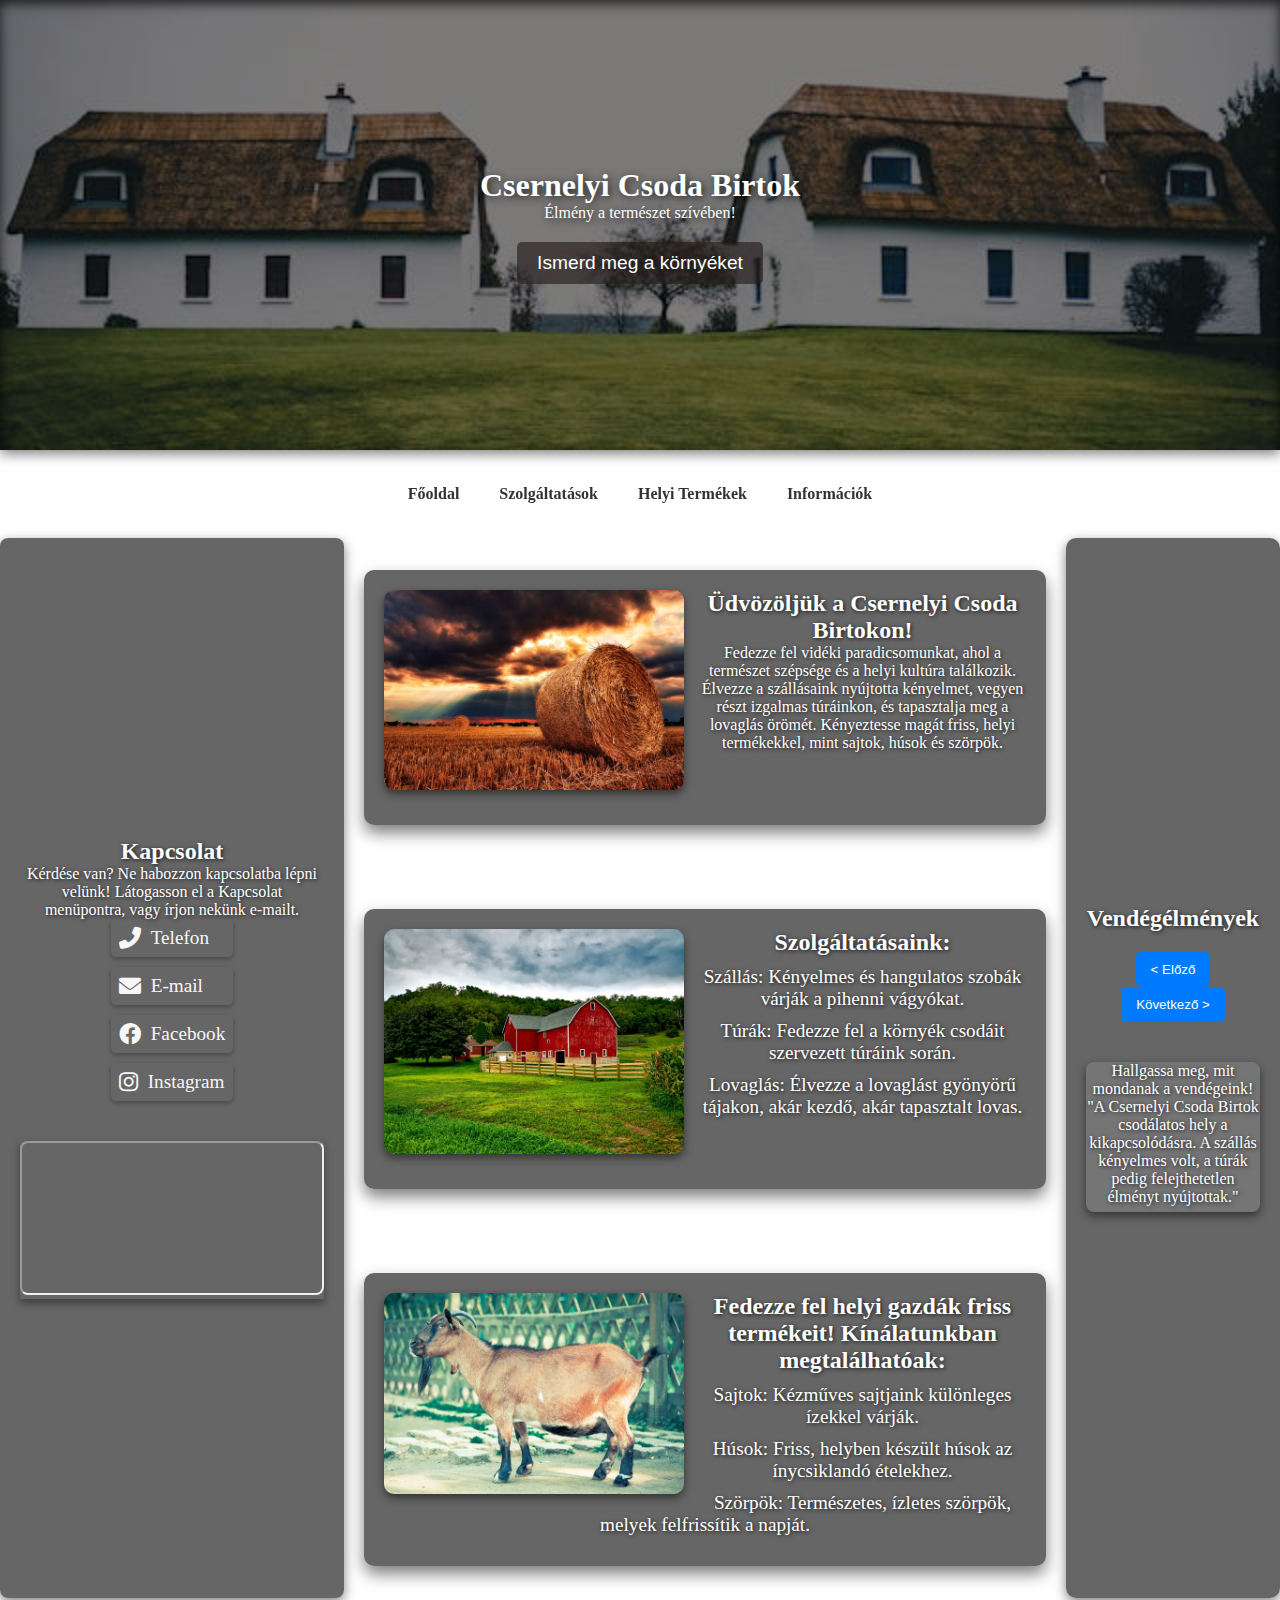
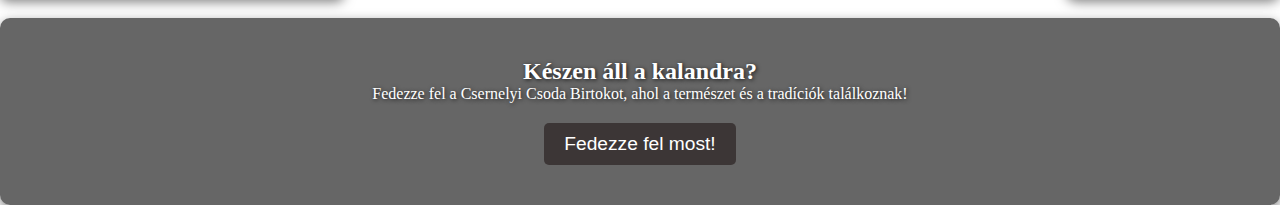
==== index.html @ d5cd048e "Első feltöltés" ====
<!DOCTYPE html>
<html lang="hu">

<head>
    <meta charset="UTF-8">
    <meta name="viewport" content="width=device-width, initial-scale=1.0">
    <title>Csernelyi Csoda Birtok</title>
    <meta name="description"
        content="Fedezze fel birtokunkat, ahol szállás, lovaskocsi, túrák és lovaglási lehetőségek várják. Vásároljon friss, helyi termékeket, mint sajtok, húsok, szörpök. Kényeztesse magát igazi vidéki élményekkel és kapcsolódjon ki nálunk!">
    <link rel="stylesheet" href="css/style.css">
    <link rel="stylesheet" href="https://cdnjs.cloudflare.com/ajax/libs/font-awesome/6.0.0-beta3/css/all.min.css">
</head>

<body>

    <div class="container">

        <header>
            <h1>Csernelyi Csoda Birtok</h1>
            <p>Élmény a természet szívében!</p>
            <button class="button" onclick="openModal()">Ismerd meg a környéket</button>
        </header>

        <div id="videoModal" class="modal" onclick="closeModal(event)">
            <div class="modal-content">
                <video id="myVideo" width="100%" controls>
                    <source src="video/videkitaj.mp4" type="video/mp4">
                    A böngésződ nem támogatja a videók lejátszását.
                </video>
            </div>
        </div>        


        <nav class="navbar">
            <ul class="menu">
                <li class="menu-item"><a href="index.html">Főoldal</a></li>
                <li class="menu-item">
                    <a href="szolgaltatasok.html">Szolgáltatások</a>
                    <ul class="submenu">
                        <li><a href="szolgaltatasok.html#szallas">Szállás</a></li>
                        <li><a href="szolgaltatasok.html#tura">Túra</a></li>
                        <li><a href="szolgaltatasok.html#lovaglas">Lovaglás</a></li>
                    </ul>
                </li>
                <li class="menu-item">
                    <a href="helyi-termekek.html">Helyi Termékek</a>
                    <ul class="submenu">
                        <li><a href="helyi-termekek.html#sajtok">Sajtok</a></li>
                        <li><a href="helyi-termekek.html#husok">Húsok</a></li>
                        <li><a href="helyi-termekek.html#szorpok">Szörpök</a></li>
                    </ul>
                </li>
                <li class="menu-item">
                    <a href="infok.html">Információk</a>
                    <ul class="submenu">
                        <li><a href="infok.html#rolunk">Rólunk</a></li>
                        <li><a href="infok.html#kapcsolat">Kapcsolat</a></li>
                        <li><a href="infok.html#galeria">Galéria</a></li>
                    </ul>
                </li>
            </ul>
        </nav>

        <section class="bevezetes">
                <img src="img/ret.jpg" alt="ret">
            <h2>Üdvözöljük a Csernelyi Csoda Birtokon!</h2>
            <p>Fedezze fel vidéki paradicsomunkat, ahol a természet szépsége és a helyi kultúra találkozik. Élvezze a
                szállásaink
                nyújtotta kényelmet, vegyen részt izgalmas túráinkon, és tapasztalja meg a lovaglás örömét. Kényeztesse
                magát friss,
                helyi termékekkel, mint sajtok, húsok és szörpök.</p>
        </section>

        <section class="szolgaltatasok">
                <img src="img/haz.jpg" alt="Ház">
                <h2>Szolgáltatásaink:</h2>
            <ul>
                <li>Szállás: Kényelmes és hangulatos szobák várják a pihenni vágyókat.</li>
                <li>Túrák: Fedezze fel a környék csodáit szervezett túráink során.</li>
                <li>Lovaglás: Élvezze a lovaglást gyönyörű tájakon, akár kezdő, akár tapasztalt lovas.</li>
            </ul>
        </section>

        <section class="helyi-termekek">
                <img src="img/kecske.jpg" alt="Kecske">
            <h2>Fedezze fel helyi gazdák friss termékeit! Kínálatunkban megtalálhatóak:</h2>
            <ul>
                <li>Sajtok: Kézműves sajtjaink különleges ízekkel várják.</li>
                <li>Húsok: Friss, helyben készült húsok az ínycsiklandó ételekhez.</li>
                <li>Szörpök: Természetes, ízletes szörpök, melyek felfrissítik a napját.</li>
            </ul>
        </section>


        <aside class="right-vendegelmenyek">
            <h2>Vendégélmények</h2>
            <div class="testimonial-buttons">
                <button class="prev-button">&lt; Előző</button>
                <button class="next-button">Következő &gt;</button>
            </div>
            <div class="testimonial-container">
                <div class="testimonial active">
                    <p>Hallgassa meg, mit mondanak a vendégeink! "A Csernelyi Csoda Birtok csodálatos hely a
                        kikapcsolódásra. A szállás kényelmes volt, a túrák pedig felejthetetlen élményt nyújtottak."</p>
                </div>
                <div class="testimonial">
                    <p>"Csodás élmény volt! A környezet lenyűgöző, és a szolgáltatás páratlan!"</p>
                </div>
                <div class="testimonial">
                    <p>"Mindenkinek ajánlom! A természet közelsége és a kényelem tökéletes kombinációja."</p>
                </div>
                <div class="testimonial">
                    <p>"A szállás nagyon szép és tiszta volt, a személyzet pedig nagyon segítőkész!"</p>
                </div>
                <div class="testimonial">
                    <p>"Csodálatos hely, ahol feltöltődhetsz! A túrák fantasztikusak voltak."</p>
                </div>
            </div>
        </aside>


        <aside class="left-kapcsolat">
            <h2>Kapcsolat</h2>
            <p>Kérdése van? Ne habozzon kapcsolatba lépni velünk! Látogasson el a Kapcsolat menüpontra, vagy írjon
                nekünk e-mailt.</p>

            <div class="contact-links">
                <a href="tel:+123456789" class="contact-item">
                    <i class="fas fa-phone-alt"></i> Telefon
                </a>
                <a href="mailto:info@example.com" class="contact-item">
                    <i class="fas fa-envelope"></i> E-mail
                </a>
                <a href="https://facebook.com" target="_blank" class="contact-item">
                    <i class="fab fa-facebook"></i> Facebook
                </a>
                <a href="https://instagram.com" target="_blank" class="contact-item">
                    <i class="fab fa-instagram"></i> Instagram
                </a>
            </div>

            <div class="map">
                <iframe
                    src="https://www.google.com/maps/embed?pb=!1m18!1m12!1m3!1d42591.493403477194!2d20.288538799757056!3d48.149415638481806!2m3!1f0!2f0!3f0!3m2!1i1024!2i768!4f13.1!3m3!1m2!1s0x47407e2be5749169%3A0x400c4290c1e6cf0!2sCsernely%2C%203648!5e0!3m2!1shu!2shu!4v1730533956276!5m2!1shu!2shu"></iframe>
            </div>
        </aside>


        <footer class="zaro">
            <div class="footer-content">
                <h2>Készen áll a kalandra?</h2>
                <p>Fedezze fel a Csernelyi Csoda Birtokot, ahol a természet és a tradíciók találkoznak!</p>
                <button id="scrollToTop" class="button">Fedezze fel most!</button>
            </div>
        </footer>

    </div>

    <script src="script/scroll.js"></script>
    <script src="script/asidebutton.js"></script>
    <script src="script/video.js"></script>
    <script src="script/footerbutton.js"></script>

</body>

</html>
---- css/style.css ----
* {
    box-sizing: border-box;
    margin: 0;
    padding: 0;
}

body {
    text-align: center;
    min-height: 100vh;
}

/* Container */
.container {
    width: 100%;
    display: grid;
    grid-template-areas:
        "header header header header header"
        "nav nav nav nav nav"
        "left-kapcsolat bevezetes bevezetes bevezetes right-vendegelmenyek"
        "left-kapcsolat szolgaltatasok szolgaltatasok szolgaltatasok right-vendegelmenyek"
        "left-kapcsolat helyi-termekek helyi-termekek helyi-termekek right-vendegelmenyek"
        "footer footer footer footer footer";
    grid-template-columns: repeat(5, 1fr);
    gap: 20px;
}

/* Header */

header {
    grid-area: header;
    background-image: url(../img/tanyahaz.jpg);
    background-size: cover;
    background-position: center;
    height: 50vh;
    display: flex;
    flex-direction: column;
    align-items: center;
    justify-content: center;
    color: #ffffff;
    position: relative;
    padding: 20px;
    box-shadow: 0px 4px 12px rgba(0, 0, 0, 0.5);
    text-shadow: 2px 2px 8px rgba(0, 0, 0, 0.8);
}

header::after {
    content: '';
    position: absolute;
    top: 0;
    left: 0;
    right: 0;
    bottom: 0;
    background-color: rgba(0, 0, 0, 0.5);
    z-index: 1;
    box-shadow: inset 0px 4px 12px rgba(0, 0, 0, 0.7);
}

header h1,
header p {
    position: relative;
    z-index: 2;
}

/* Header video */

.modal {
    display: none;
    position: fixed;
    z-index: 1000;
    left: 0;
    top: 0;
    width: 100%;
    height: 100%;
    background-color: rgba(0, 0, 0, 0.8);
}

.modal-content {
    position: relative;
    margin: auto;
    padding: 0;
    width: 80%;
    max-width: 800px;
    top: 50%;
    transform: translateY(-50%);
    z-index: 1001;
}

/* Header gomb */

.button {
    margin-top: 20px;
    padding: 10px 20px;
    background-color: rgba(40, 31, 31, 0.672);
    color: #ffffff;
    border: none;
    border-radius: 5px;
    cursor: pointer;
    transition: background-color 0.3s, transform 0.2s;
    font-size: 1.2em;
    position: relative;
    z-index: 2;
}

.button:hover {
    background-color: rgba(255, 0, 0, 1);
    transform: scale(1.05);
}

/* grid-area */

.bevezetes {
    grid-area: bevezetes;
}

.szolgaltatasok {
    grid-area: szolgaltatasok;
}

.helyi-termekek {
    grid-area: helyi-termekek;
}

/* Left-Kapcsolat */

.left-kapcsolat {
    background-color: rgba(0, 0, 0, 0.6);
    grid-area: left-kapcsolat;
    padding: 20px;
    border-radius: 8px;
    display: flex;
    flex-direction: column;
    align-items: center;
    justify-content: center;
    transition: transform 0.3s ease;
    width: 100%;
    box-shadow: 0px 4px 12px rgba(0, 0, 0, 0.5);
}

.left-kapcsolat:hover {
    transform: scale(1.02);
}

.left-kapcsolat h2,
.left-kapcsolat p {
    text-shadow: 1px 1px 4px rgba(0, 0, 0, 0.8);
    color: #fff;
}

.contact-links {
    display: flex;
    flex-direction: column;
    gap: 10px;
    margin-bottom: 20px;
}

.contact-item {
    display: flex;
    align-items: center;
    font-size: 1.2em;
    color: #f7f7f7;
    text-decoration: none;
    padding: 8px;
    border-radius: 5px;
    transition: background-color 0.3s ease, color 0.3s ease;
    box-shadow: 0px 2px 5px rgba(0, 0, 0, 0.3);
}

.contact-item i {
    margin-right: 10px;
    font-size: 22px;
}

.contact-item:hover {
    background-color: #007bff;
    color: #fff;
}

.map {
    margin-top: 20px;
    box-shadow: 0px 4px 8px rgba(0, 0, 0, 0.4);
}

.map iframe {
    border-radius: 8px;
}

/* Righ-Vendégélmények */

.right-vendegelmenyek {
    background-color: rgba(0, 0, 0, 0.6);
    grid-area: right-vendegelmenyek;
    padding: 20px;
    border-radius: 10px;
    display: flex;
    flex-direction: column;
    align-items: center;
    justify-content: center;
    transition: transform 0.3s ease;
    width: 100%;
    box-shadow: 0px 4px 12px rgba(0, 0, 0, 0.5);
}

.right-vendegelmenyek:hover {
    transform: scale(1.02);
}

.right-vendegelmenyek h2,
.right-vendegelmenyek p {
    text-shadow: 1px 1px 4px rgba(0, 0, 0, 0.8); 
    color: #fff;
}

.testimonial-container {
    position: relative;
    height: 150px;
    overflow: hidden;
    margin: 20px 0;
    box-shadow: 0px 4px 10px rgba(0, 0, 0, 0.5);
    border-radius: 8px;
    background-color: rgba(255, 255, 255, 0.1);
}

.testimonial {
    display: none;
    opacity: 0;
    transition: opacity 0.5s ease;
}

.testimonial.active {
    display: block;
    opacity: 1;
}

.testimonial-buttons {
    text-align: center;
    margin: 20px 0;
}

.prev-button,
.next-button {
    padding: 10px 15px;
    margin: 0 10px;
    background-color: #007bff;
    color: #ffffff;
    border: none;
    border-radius: 5px;
    cursor: pointer;
    transition: background-color 0.3s, transform 0.2s;
}

.prev-button:hover,
.next-button:hover {
    background-color: #0056b3;
    transform: scale(1.05);
}

/* Footer */
footer {
    grid-area: footer;
    display: flex;
    align-items: center;
    justify-content: center;
    text-align: center;
    box-shadow: 0px 8px 16px rgba(0, 0, 0, 0.5);
}

.zaro {
    background-color: rgba(0, 0, 0, 0.6);
    color: white !important;
    padding: 40px 20px;
    position: relative;
    width: 100%;
    border-radius: 10px;
    box-shadow: 0px 4px 12px rgba(0, 0, 0, 0.5);
}

footer h2,
footer p {
    text-shadow: 1px 1px 4px rgba(0, 0, 0, 0.8);
}

/* Navbar */
.navbar {
    grid-area: nav;
    width: 100%;
    background-color: transparent;
    position: sticky;
    top: 0;
    transition: background-color 0.3s ease;
    z-index: 10;
}

.menu {
    display: flex;
    list-style-type: none;
    padding: 0;
    margin: 0;
    justify-content: center;
}

.menu-item {
    position: relative;
}

.menu-item a {
    display: block;
    padding: 15px 20px;
    color: #333;
    text-decoration: none;
    font-weight: bold;
    transition: color 0.3s ease;
}

.menu-item a:hover {
    color: #007bff;
}

.submenu {
    display: none;
    position: absolute;
    top: 100%;
    left: 0;
    background-color: #ffffff;
    box-shadow: 0px 8px 16px rgba(0, 0, 0, 0.2);
    list-style: none;
    padding: 0;
    margin: 0;
    z-index: 10;
}

.menu-item:hover .submenu {
    display: block;
}

.submenu li a {
    padding: 10px 20px;
    display: block;
    color: #333 !important;
    text-decoration: none;
}

.submenu li a:hover {
    background-color: #f0f0f0;
    color: #007bff;
}

/* Scrolled Navbar */
.scrolled {
    background-color: rgba(128, 128, 128, 0.8);
}

.scrolled .menu-item a {
    color: white;
}

/* Section */
section {
    margin: 2em 0;
    padding: 20px;
    border-radius: 10px;
    background-color: rgba(0, 0, 0, 0.6);
    transition: transform 0.2s;
    box-shadow: 0px 8px 16px rgba(0, 0, 0, 0.5); /* Külső árnyék */
    color: #ffffff;
}

section:hover {
    transform: translateY(-5px);
}

section h2,
section p,
section ul li {
    text-shadow: 1px 1px 4px rgba(0, 0, 0, 0.8);
}

section ul li {
    list-style-type: none;
    font-size: 1.2em;
    margin: 10px 0;
    color: #ffffff;
}

img {
    width: 100%;
    max-width: 300px; 
    height: auto; 
    border-radius: 10px;
    margin: 0 15px 15px 0;
    float: left;
    box-shadow: 0 4px 8px rgba(0, 0, 0, 0.5);
}

section::after {
    content: "";
    display: table;
    clear: both;
}

/* form */

.button-container {
    margin-bottom: 20px;
}

.tab-button {
    background-color: #444;
    color: white;
    border: none;
    padding: 15px 20px;
    margin: 10px;
    cursor: pointer;
    font-size: 1.2em;
    transition: background-color 0.3s;
    box-shadow: 0 2px 5px rgba(0, 0, 0, 0.5);
}

.tab-button:hover {
    background-color: #666;
}

.form-container {
    background-color: rgba(100, 100, 100, 0.8);
    padding: 40px;
    border-radius: 10px;
    box-shadow: 0 4px 20px rgba(0, 0, 0, 0.3);
    text-align: center;
}

.form {
    display: none;
}

.form.active {
    display: block;
}

input, textarea {
    width: 100%;
    padding: 10px;
    margin: 10px 0;
    border: none;
    border-radius: 5px;
}

button[type="submit"] {
    background-color: #28a745;
    color: white;
    border: none;
    padding: 10px 15px;
    cursor: pointer;
    border-radius: 5px;
    transition: background-color 0.3s;
}

button[type="submit"]:hover {
    background-color: #218838;
}

/* CTA Button */
.cta-button {
    background-color: #007bff;
    color: #ffffff;
    padding: 10px 20px;
    border: none;
    border-radius: 5px;
    font-size: 1.1em;
    font-weight: bold;
    text-decoration: none;
    display: inline-block;
    text-align: center;
    transition: background-color 0.3s, box-shadow 0.3s;
    box-shadow: 0 4px 8px rgba(0, 0, 0, 0.4);
}

.cta-button:hover {
    background-color: #0056b3;
    box-shadow: 0 6px 12px rgba(0, 0, 0, 0.5);
}

/* reszponzív dizájn */

@media (max-width: 768px) {
    .container {
        grid-template-areas:
            "header"
            "nav"
            "left-kapcsolat"
            "bevezetes"
            "szolgaltatasok"
            "helyi-termekek"
            "right-vendegelmenyek"
            "footer";
        grid-template-columns: 1fr;
    }

    header {
        height: 30vh;
    }

    h1 {
        font-size: 2.5em;
    }

    .button {
        font-size: 1em;
    }

    .left-kapcsolat,
    .right-vendegelmenyek {
        margin: 0 10px;
    }

    .contact-item {
        font-size: 16px;
    }
}

@media (max-width: 480px) {
    h1 {
        font-size: 2em;
    }

    .left-kapcsolat h2,
    .right-vendegelmenyek h2 {
        font-size: 20px;
    }

    .left-kapcsolat p,
    .right-vendegelmenyek p {
        font-size: 14px;
    }
}
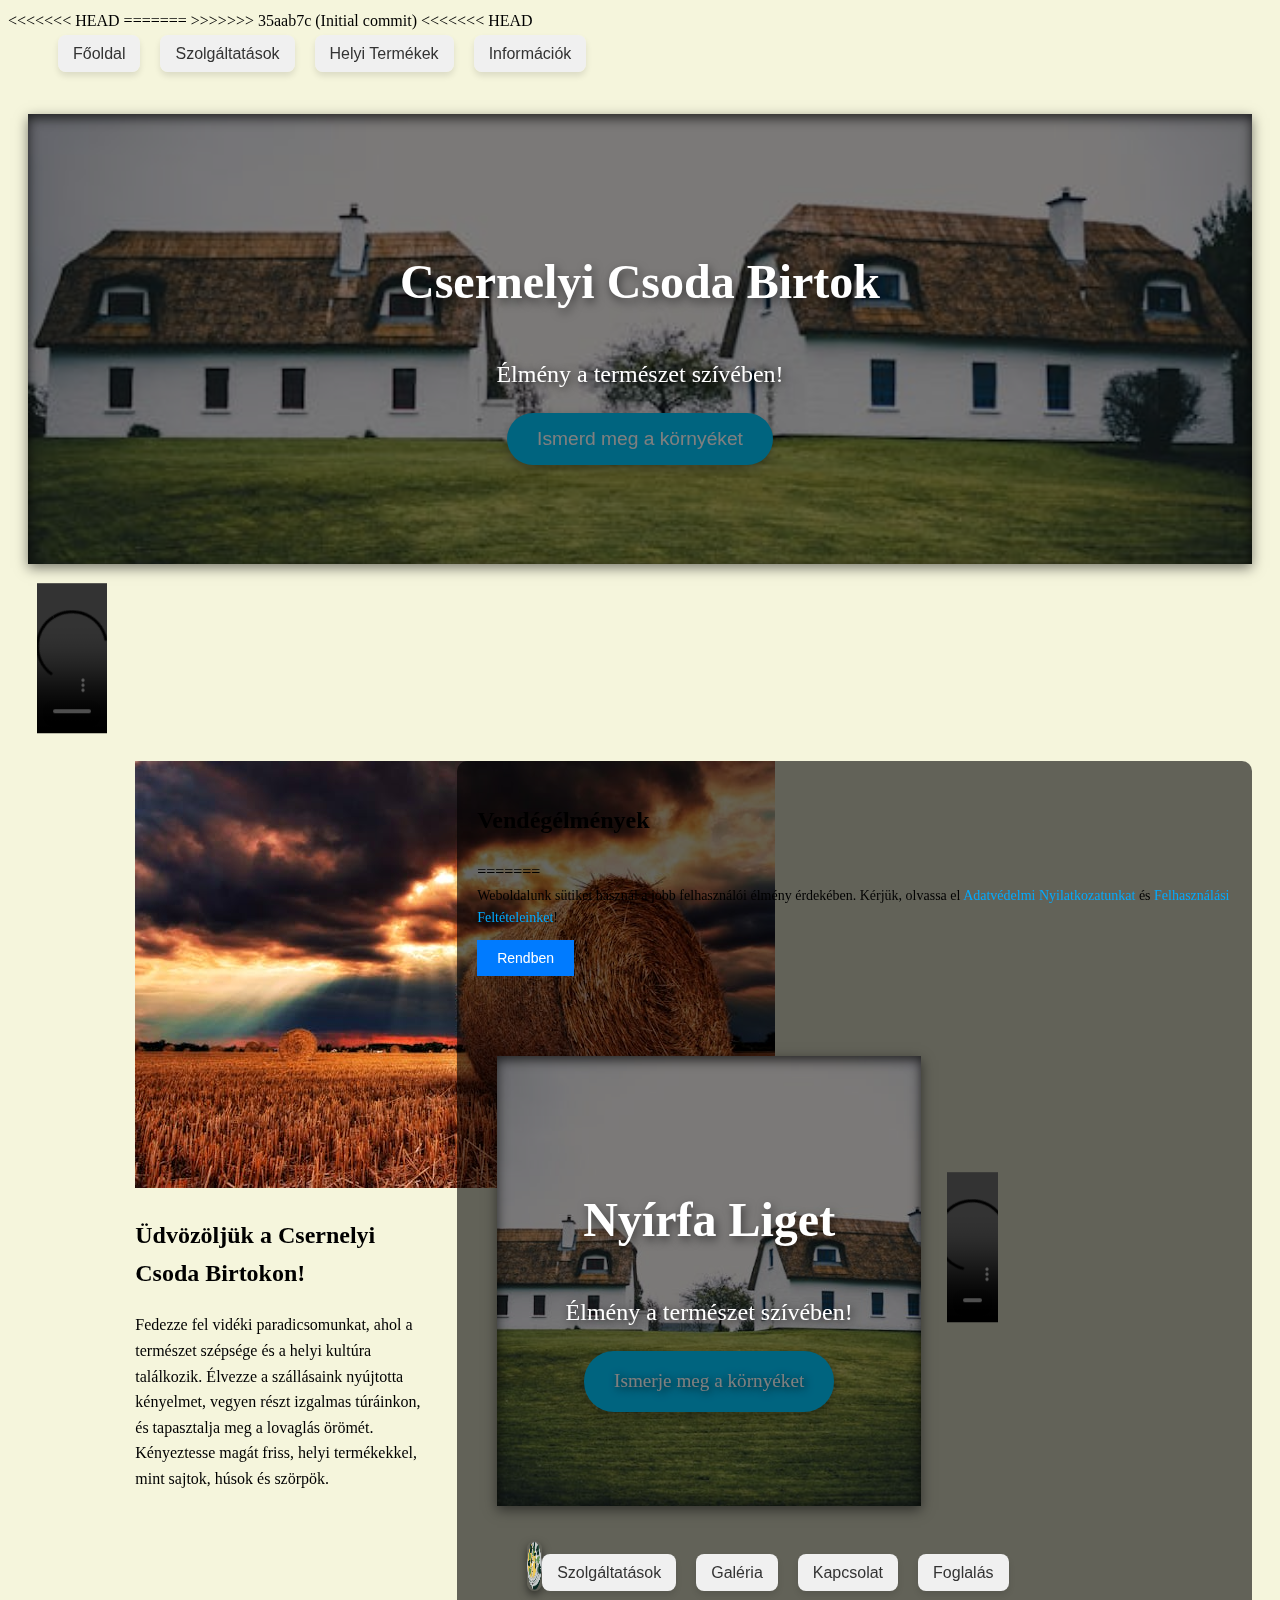
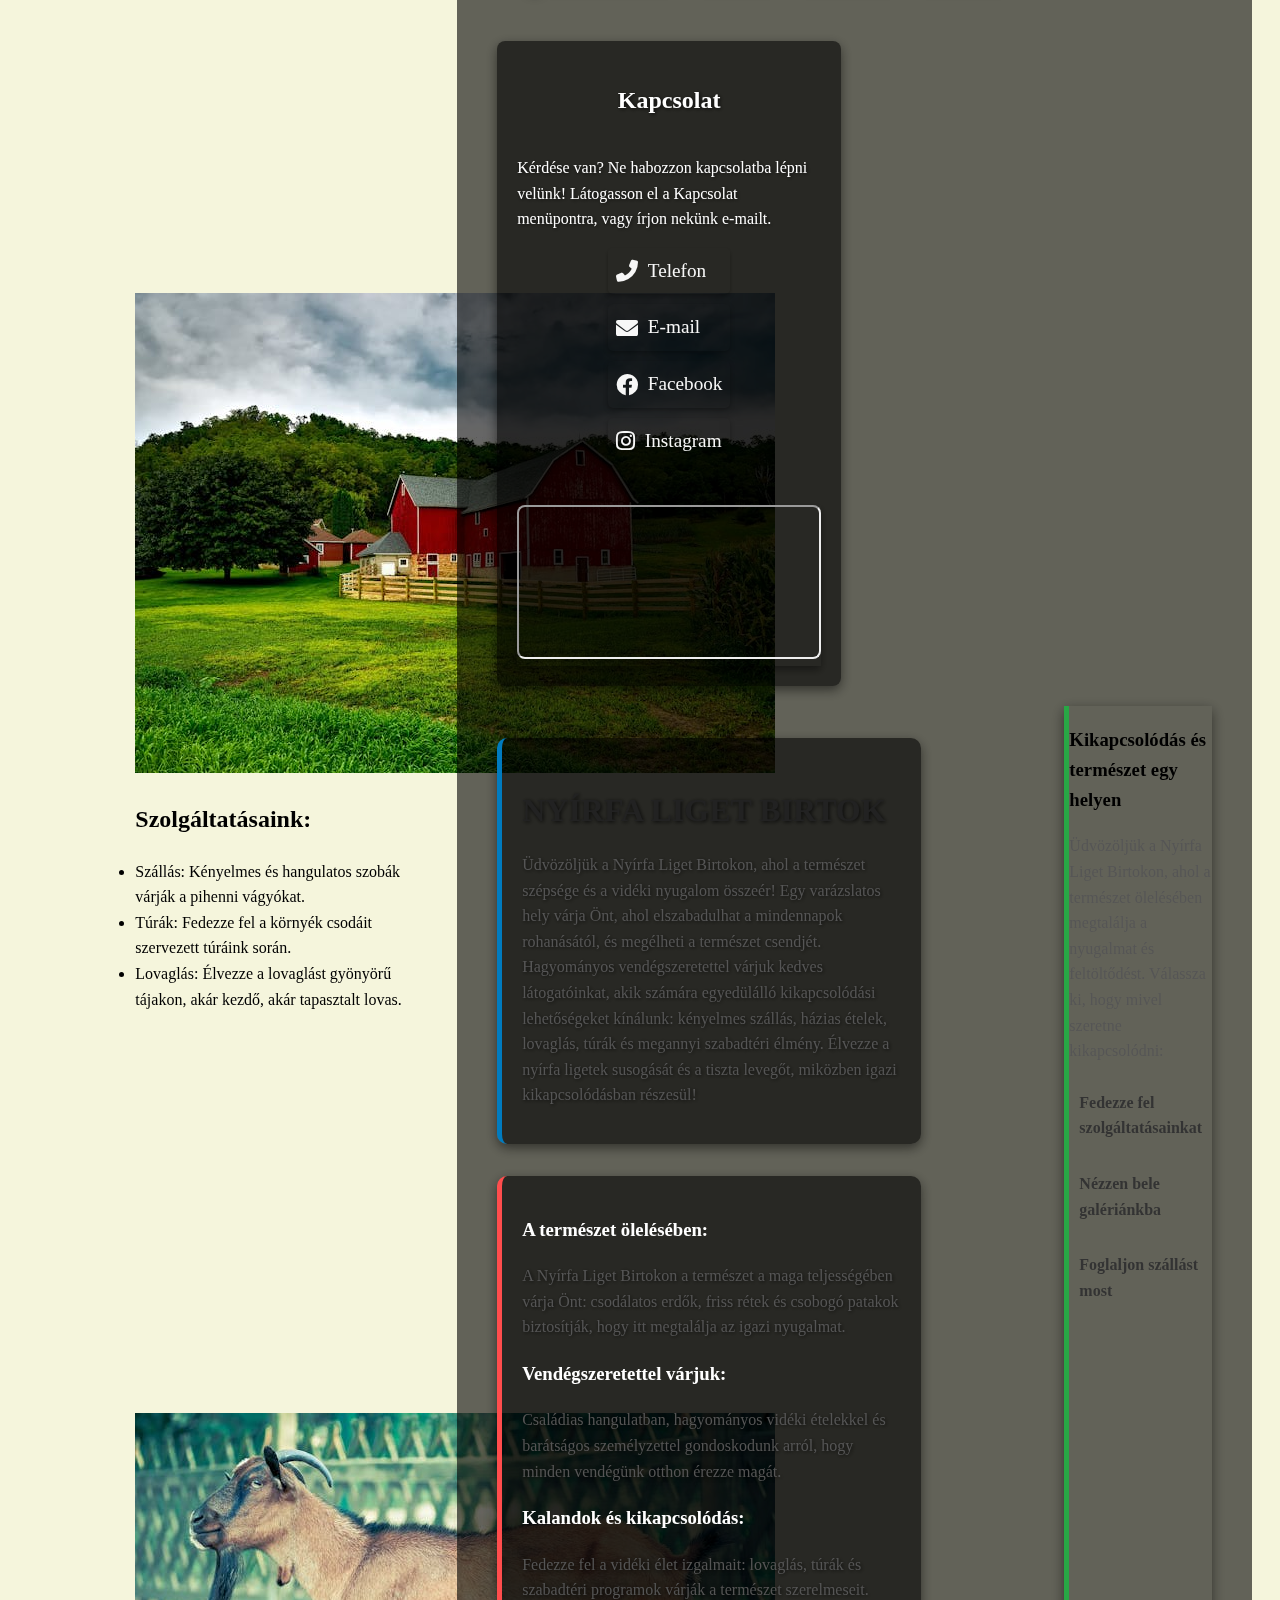
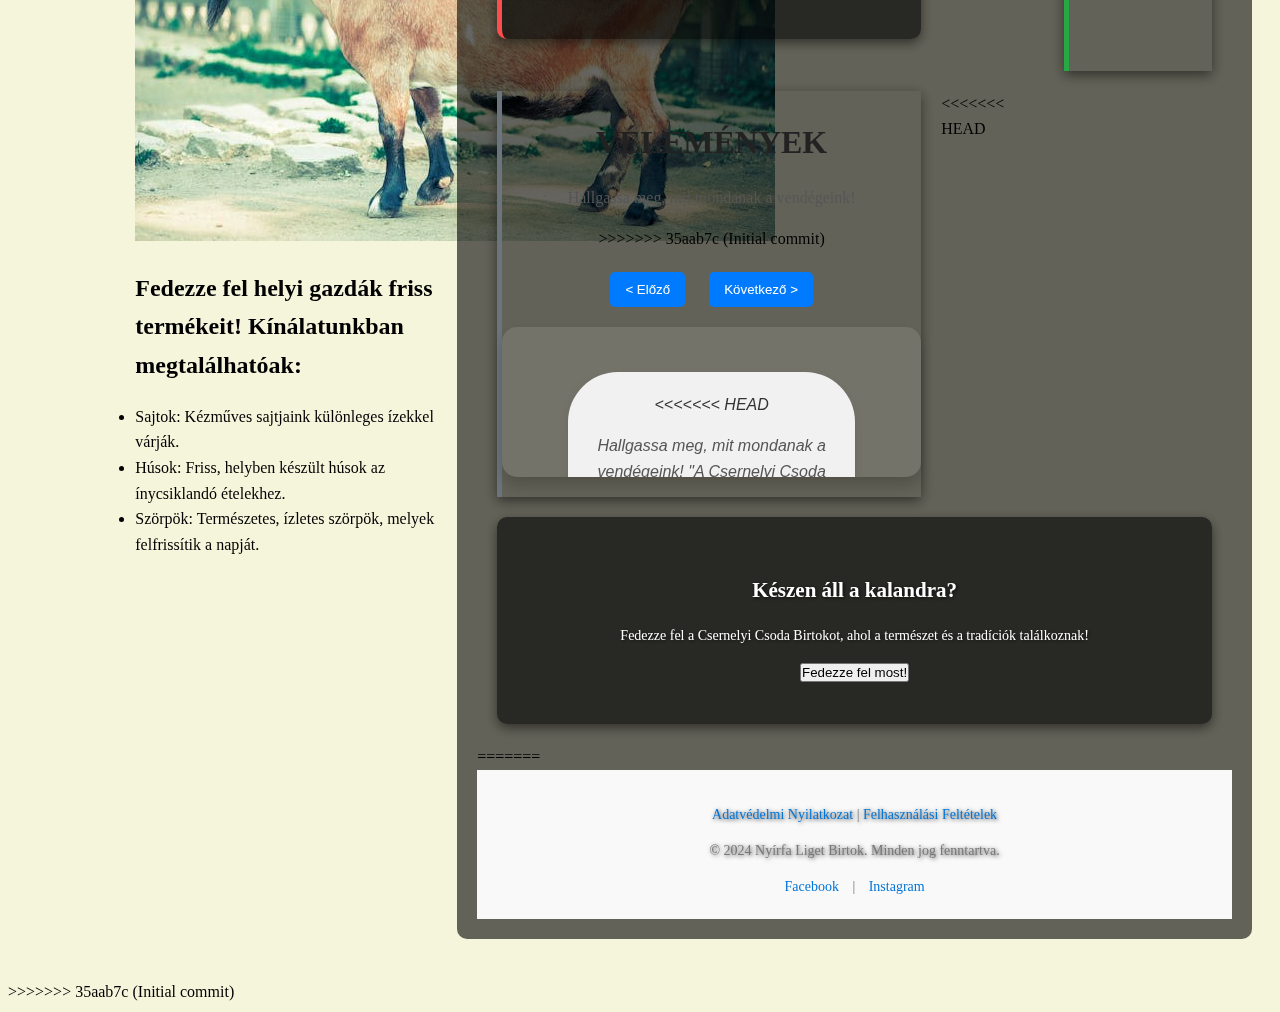
==== commit 55e64ee3: "Initial commit" ====
--- a/index.html
+++ b/index.html
@@ -4,15 +4,23 @@
 <head>
     <meta charset="UTF-8">
     <meta name="viewport" content="width=device-width, initial-scale=1.0">
+<<<<<<< HEAD
     <title>Csernelyi Csoda Birtok</title>
     <meta name="description"
         content="Fedezze fel birtokunkat, ahol szállás, lovaskocsi, túrák és lovaglási lehetőségek várják. Vásároljon friss, helyi termékeket, mint sajtok, húsok, szörpök. Kényeztesse magát igazi vidéki élményekkel és kapcsolódjon ki nálunk!">
     <link rel="stylesheet" href="css/style.css">
     <link rel="stylesheet" href="https://cdnjs.cloudflare.com/ajax/libs/font-awesome/6.0.0-beta3/css/all.min.css">
+=======
+    <title>Nyírfa Liget</title>
+    <meta name="description"
+        content="Nyírfa Liget Birtok: szállás, hagyományos ételek, lovaglás, túrák és természetközeli élmények. Fedezze fel a vidéki nyugalmat és kalandot!">
+    <link rel="stylesheet" href="css/style.css">
+>>>>>>> 35aab7c (Initial commit)
 </head>
 
 <body>
 
+<<<<<<< HEAD
     <div class="container">
 
         <header>
@@ -94,14 +102,136 @@
 
         <aside class="right-vendegelmenyek">
             <h2>Vendégélmények</h2>
+=======
+    <video class="background-video" autoplay muted loop>
+        <source src="video/erdo.mp4" type="video/mp4">
+        Your browser does not support the video tag.
+    </video>    
+
+    <!-- GDPR Banner -->
+    <div class="cookie-banner">
+        <p>Weboldalunk sütiket használ a jobb felhasználói élmény érdekében. Kérjük, olvassa el <a
+                href="adatvedelmi-nyilatkozat.html">Adatvédelmi Nyilatkozatunkat</a> és <a
+                href="felhasznalasi-feltetelek.html">Felhasználási Feltételeinket</a>!</p>
+        <button onclick="acceptCookies()">Rendben</button>
+    </div>
+
+    <div class="container">
+
+        <!-- Header -->
+        <header>
+            <h1>Nyírfa Liget</h1>
+            <p>Élmény a természet szívében!</p>
+            <a href="#videoModal" class="button" onclick="openModal()">Ismerje meg a környéket</a>
+            </header>
+            
+            <!-- Modal for Video -->
+            <div id="videoModal" class="modal" onclick="closeModal(event)">
+                <div class="modal-content">
+                    <video id="myVideo" width="100%" controls>
+                        <source src="video/videkitaj.mp4" type="video/mp4">
+                        A böngésződ nem támogatja a videók lejátszását.
+                    </video>
+                </div>
+            </div>
+            
+            <!-- Navigation -->
+            <nav class="navbar" aria-label="Fő navigáció">
+            
+                <a href="index.html" class="logo" aria-label="Nyírfa Liget főoldal">
+                    <img src="img/logo.png" alt="Nyírfa Liget Birtok Logo">
+                </a>
+                <ul class="menu">
+            
+                    <li>
+                            <a href="szolgaltatasok.html" aria-label="Szolgáltatások oldal">Szolgáltatások</a>
+                    <ul class="submenu" aria-label="Szolgáltatások almenü">
+                        <li><a href="szolgaltatasok.html#szolg-szallas" aria-label="Szállás szolgáltatás">Szállás</a></li>
+                        <li><a href="szolgaltatasok.html#szolg-etkezes" aria-label="Étkezés szolgáltatás">Étkezés</a></li>
+                        <li><a href="szolgaltatasok.html#szolg-programok" aria-label="Programok szolgáltatás">Programok</a></li>
+                        <li><a href="szolgaltatasok.html#szolg-lovaglas" aria-label="Lovaglás szolgáltatás">Lovaglás</a></li>
+                        <li><a href="szolgaltatasok.html#szolg-szabadter" aria-label="Szabadtéri élmények szolgáltatás">Szabadtéri élmények</a></li>
+                        <li><a href="szolgaltatasok.html#szolg-csapatep" aria-label="Csapatépítés szolgáltatás">Csapatépítés</a></li>
+                    </ul>
+                </li>
+                <li><a href="galeria.html" aria-label="Galéria oldal">Galéria</a></li>
+                <li><a href="kapcsolat.html" aria-label="Kapcsolat oldal">Kapcsolat</a></li>
+                <li><a href="foglalas.html" aria-label="Foglalás oldal">Foglalás</a></li>
+            </ul>
+
+            <div class="mobile-menu-icon" aria-label="Mobil menü ikon" aria-expanded="false">
+                <span></span>
+                <span></span>
+                <span></span>
+            </div>            
+
+            <div class="mobile-menu" aria-hidden="true">
+                <button class="close-button" aria-label="Menü bezárása">&times;</button>
+                <ul>
+                    <li><a href="index.html" aria-label="Főoldal">Főoldal</a></li>
+                    <li><a href="szolgaltatasok.html" aria-label="Szolgáltatások oldal">Szolgáltatások</a></li>
+                    <li><a href="galeria.html" aria-label="Galéria oldal">Galéria</a></li>
+                    <li><a href="kapcsolat.html" aria-label="Kapcsolat oldal">Kapcsolat</a></li>
+                    <li><a href="foglalas.html" aria-label="Foglalás oldal">Foglalás</a></li>
+                </ul>
+            </div>
+            
+        </nav>
+
+        <!-- Main Content -->
+        <main>
+            <section id="bemutatkozas" class="bemutatkozas">
+                <h2>Nyírfa Liget Birtok</h2>
+                <p>Üdvözöljük a Nyírfa Liget Birtokon, ahol a természet szépsége és a vidéki nyugalom összeér! Egy
+                    varázslatos hely várja Önt, ahol elszabadulhat a mindennapok rohanásától, és megélheti a természet
+                    csendjét. Hagyományos vendégszeretettel várjuk kedves látogatóinkat, akik számára egyedülálló
+                    kikapcsolódási lehetőségeket kínálunk: kényelmes szállás, házias ételek, lovaglás, túrák és megannyi
+                    szabadtéri élmény. Élvezze a nyírfa ligetek susogását és a tiszta levegőt, miközben igazi
+                    kikapcsolódásban részesül!</p>
+            </section>
+
+            <section id="elmenyek" class="elmenyek">
+                <h3>A természet ölelésében:</h3>
+                <p>A Nyírfa Liget Birtokon a természet a maga teljességében várja Önt: csodálatos erdők, friss rétek és
+                    csobogó patakok biztosítják, hogy itt megtalálja az igazi nyugalmat.</p>
+                <h3>Vendégszeretettel várjuk:</h3>
+                <p>Családias hangulatban, hagyományos vidéki ételekkel és barátságos személyzettel gondoskodunk arról,
+                    hogy minden vendégünk otthon érezze magát.</p>
+                <h3>Kalandok és kikapcsolódás:</h3>
+                <p>Fedezze fel a vidéki élet izgalmait: lovaglás, túrák és szabadtéri programok várják a természet
+                    szerelmeseit.</p>
+            </section>
+        </main>
+
+        <!-- Sidebar -->
+        <aside id="lehetosegek" class="lehetosegek">
+            <h3>Kikapcsolódás és természet egy helyen</h3>
+            <p>Üdvözöljük a Nyírfa Liget Birtokon, ahol a természet ölelésében megtalálja a nyugalmat és feltöltődést.
+                Válassza ki, hogy mivel szeretne kikapcsolódni:</p>
+            <ul>
+                <li><a href="szolgaltatasok.html" class="button">Fedezze fel szolgáltatásainkat</a></li>
+                <li><a href="galeria.html" class="button">Nézzen bele galériánkba</a></li>
+                <li><a href="foglalas.html" class="button">Foglaljon szállást most</a></li>
+            </ul>
+        </aside>
+
+        <aside id="velemenyek" class="velemenyek">
+            <h2>Vélemények</h2>
+            <p>Hallgassa meg, mit mondanak a vendégeink!</p>
+>>>>>>> 35aab7c (Initial commit)
             <div class="testimonial-buttons">
                 <button class="prev-button">&lt; Előző</button>
                 <button class="next-button">Következő &gt;</button>
             </div>
             <div class="testimonial-container">
                 <div class="testimonial active">
+<<<<<<< HEAD
                     <p>Hallgassa meg, mit mondanak a vendégeink! "A Csernelyi Csoda Birtok csodálatos hely a
                         kikapcsolódásra. A szállás kényelmes volt, a túrák pedig felejthetetlen élményt nyújtottak."</p>
+=======
+                    <p>"A Nyírfa Liget csodálatos hely a kikapcsolódásra. A szállás kényelmes volt, a túrák pedig felejthetetlen élményt
+                        nyújtottak."</p>
+>>>>>>> 35aab7c (Initial commit)
                 </div>
                 <div class="testimonial">
                     <p>"Csodás élmény volt! A környezet lenyűgöző, és a szolgáltatás páratlan!"</p>
@@ -118,6 +248,7 @@
             </div>
         </aside>
 
+<<<<<<< HEAD
 
         <aside class="left-kapcsolat">
             <h2>Kapcsolat</h2>
@@ -161,6 +292,24 @@
     <script src="script/video.js"></script>
     <script src="script/footerbutton.js"></script>
 
+=======
+        <!-- Footer -->
+        <footer>
+            <p><a href="adatvedelmi-nyilatkozat.html" target="_blank">Adatvédelmi Nyilatkozat</a> | <a
+                    href="felhasznalasi-feltetelek.html" target="_blank">Felhasználási Feltételek</a></p>
+            <p>© 2024 Nyírfa Liget Birtok. Minden jog fenntartva.</p>
+            <div class="social-links">
+                <a href="https://facebook.com" target="_blank" aria-label="Facebook oldalunk">Facebook</a> |
+                <a href="https://instagram.com" target="_blank" aria-label="Instagram oldalunk">Instagram</a>
+            </div>
+        </footer>
+    </div>
+
+    <script src="script/gdpr-banner.js"></script>
+    <script src="script/menu.js"></script>
+    <script src="script/modal-video.js"></script>
+    <script src="script/guest-reviews.js"></script>
+>>>>>>> 35aab7c (Initial commit)
 </body>
 
 </html>--- a/css/style.css
+++ b/css/style.css
@@ -1,9 +1,167 @@
 * {
+<<<<<<< HEAD
     box-sizing: border-box;
+=======
     margin: 0;
     padding: 0;
-}
-
+    box-sizing: border-box;
+}
+
+body {
+    line-height: 1.6;
+    background-color: #F5F5DC;
+}
+
+/* A videó beállítása háttérként */
+.background-video {
+    position: fixed; /* Fixálja a videót a képernyőhöz */
+    top: 0;
+    left: 0;
+    width: 100%;
+    height: 100%;
+    object-fit: cover; /* Töltse ki az egész képernyőt */
+    z-index: -1; /* A videó alá helyezi a többi tartalmat */
+}
+
+/* Bizonyos elemek (pl. navigáció, footer) z-indexének állítása */
+header, footer, .container, .navbar, .mobile-menu {
+    z-index: 1;
+}
+
+/* Grid */
+.container {
+    display: grid;
+    grid-template-columns: repeat(12, 1fr);
+    grid-template-rows: auto;
+    gap: 20px;
+    padding: 20px;
+}
+
+header {
+    grid-column: 1 / -1;
+    text-align: center;
+}
+
+nav {
+    grid-column: 1 / -1;
+    z-index: 1000;
+}
+
+main {
+    grid-column: 1 / -1;
+}
+
+aside.lehetosegek {
+    grid-column: 9 / 13;
+}
+
+aside.velemenyek {
+    grid-column: 1 / -1;
+}
+
+footer {
+    grid-column: 1 / -1;
+}
+
+
+
+/* Header */
+header {
+    text-align: center;
+    color: rgb(26, 25, 25);
+    margin-top: 60px;
+}
+
+header h1 {
+    font-size: 3rem;
+    font-weight: bold;
+    text-shadow: 2px 4px 10px rgba(0, 0, 0, 0.5);
+    margin-bottom: 10px;
+}
+
+header p {
+    font-size: 1.5rem;
+    font-weight: 300;
+    margin-bottom: 20px;
+    animation: fadeIn 2s ease;
+}
+
+@keyframes fadeIn {
+    0% {
+        opacity: 0;
+    }
+    100% {
+        opacity: 1;
+    }
+}
+
+/* Gomb Stílus */
+header .button {
+    display: inline-block;
+    padding: 15px 30px;
+    font-size: 1.2rem;
+    color: white;
+    background: #00c8ff;
+    border: none;
+    border-radius: 30px;
+    text-decoration: none;
+    box-shadow: 0 4px 10px rgba(0, 0, 0, 0.3);
+    transition: transform 0.3s, box-shadow 0.3s;
+}
+
+header .button:hover {
+    background: #005f99;
+    transform: translateY(-5px);
+    box-shadow: 0 8px 15px rgba(0, 0, 0, 0.5);
+}
+
+header .button:active {
+    transform: translateY(2px);
+    box-shadow: 0 4px 10px rgba(0, 0, 0, 0.3);
+}
+
+/* Navbar */
+nav {
+    display: flex;
+    justify-content: space-between;
+    align-items: center;
+    padding: 15px 30px;
+    font-family: Arial, sans-serif;
+    font-size: 1rem;
+    position: fixed;
+    top: 10px;
+    width: 100%;
+    z-index: 1000;
+    transition: transform 0.5s ease-in-out;
+}
+
+nav.visible {
+    transform: translateY(0);
+}
+
+nav.hidden {
+    transform: translateY(-100%);
+}
+
+nav .logo img {
+    height: 50px;
+    transition: transform 0.3s ease;
+}
+
+nav .logo img:hover {
+    transform: scale(1.2);
+}
+
+nav ul.menu {
+    display: flex;
+    list-style: none;
+    gap: 20px;
+>>>>>>> 35aab7c (Initial commit)
+    margin: 0;
+    padding: 0;
+}
+
+<<<<<<< HEAD
 body {
     text-align: center;
     min-height: 100vh;
@@ -63,6 +221,160 @@
 
 /* Header video */
 
+=======
+nav ul.menu li {
+    position: relative;
+}
+
+nav ul.menu li a {
+    text-decoration: none;
+    color: #333;
+    padding: 10px 15px;
+    border-radius: 8px;
+    background: #f0f0f0;
+    box-shadow: 0 4px 6px rgba(0, 0, 0, 0.1);
+    transition: color 0.3s ease, transform 0.3s ease, background 0.3s ease;
+}
+
+nav ul.menu li a:hover {
+    color: white;
+    background: #007bbf; 
+    box-shadow: 0 6px 10px rgba(0, 0, 0, 0.2); 
+    transform: scale(1.05);
+}
+
+/* Dropdown Menü */
+nav ul.menu li ul.submenu {
+    display: none;
+    position: absolute;
+    top: 100%;
+    left: 0;
+    background: #f9f9f9;
+    box-shadow: 0 4px 6px rgba(0, 0, 0, 0.1);
+    border-radius: 5px;
+    overflow: hidden;
+}
+
+nav ul.menu li:hover ul.submenu {
+    display: block;
+}
+
+nav ul.menu li ul.submenu li {
+    width: 200px;
+}
+
+nav ul.menu li ul.submenu li a {
+    color: #333;
+    display: block;
+    padding: 10px;
+    transition: background 0.3s ease, color 0.3s ease;
+}
+
+nav ul.menu li ul.submenu li a:hover {
+    background: #007bbf;
+    color: white;
+}
+
+/* Mobil Menü */
+nav .mobile-menu-icon {
+    display: none;
+    flex-direction: column;
+    gap: 5px;
+    cursor: pointer;
+}
+
+nav .mobile-menu-icon span {
+    display: block;
+    width: 30px;
+    height: 3px;
+    background: #333;
+    border-radius: 3px;
+    transition: background 0.3s ease, transform 0.3s ease;
+}
+
+nav .mobile-menu {
+    display: none;
+    position: fixed;
+    top: 0;
+    left: 0;
+    width: 100%;
+    height: 100vh;
+    background: rgba(0, 0, 0, 0.7);
+    z-index: 999;
+    overflow-y: auto;
+    transition: opacity 0.3s ease;
+}
+
+nav .mobile-menu ul {
+    list-style: none;
+    padding: 0;
+    margin: 0;
+    text-align: center;
+    margin-top: 50px;
+}
+
+nav .mobile-menu li {
+    padding: 15px 0;
+}
+
+nav .mobile-menu li a {
+    color: #fff;
+    text-decoration: none;
+    font-size: 18px;
+    font-weight: bold;
+    display: block;
+    transition: color 0.3s ease;
+}
+
+nav .mobile-menu li a:hover {
+    color: #f9f9f9;
+}
+
+/* Close Button Stílus */
+.mobile-menu .close-button {
+    position: absolute;
+    top: 15px;
+    right: 20px;
+    background: none;
+    border: none;
+    font-size: 2rem;
+    color: white;
+    cursor: pointer;
+    z-index: 1001;
+    transition: transform 0.3s ease, color 0.3s ease;
+}
+
+.mobile-menu .close-button:hover {
+    transform: scale(1.2);
+    color: #f9f9f9;
+}
+
+/* Footer */
+footer {
+    grid-column: span 12;
+    text-align: center;
+    padding: 20px;
+    background-color: #f9f9f9;
+    font-size: 14px;
+    color: #777;
+}
+
+footer a {
+    text-decoration: none;
+    color: #0275d8;
+}
+
+footer .social-links a {
+    margin: 0 10px;
+    color: #0275d8;
+}
+
+footer .social-links a:hover {
+    color: #555;
+}
+
+/* Video */
+>>>>>>> 35aab7c (Initial commit)
 .modal {
     display: none;
     position: fixed;
@@ -85,6 +397,7 @@
     z-index: 1001;
 }
 
+<<<<<<< HEAD
 /* Header gomb */
 
 .button {
@@ -191,10 +504,57 @@
     grid-area: right-vendegelmenyek;
     padding: 20px;
     border-radius: 10px;
+=======
+/* Cookie banner */
+.cookie-banner {
+    background-color: rgba(0, 0, 0, 0.8);
+    color: white;
+    position: fixed;
+    bottom: 0;
+    left: 0;
+    width: 100%;
+    padding: 20px;
+    text-align: center;
+    display: none;
+    z-index: 9999;
+}
+
+.cookie-banner p {
+    margin: 0;
+    font-size: 14px;
+}
+
+.cookie-banner a {
+    color: #00aaff;
+    text-decoration: none;
+}
+
+.cookie-banner button {
+    background-color: #007bff;
+    color: white;
+    padding: 10px 20px;
+    border: none;
+    cursor: pointer;
+    font-size: 14px;
+    margin-top: 10px;
+}
+
+.cookie-banner button:hover {
+    background-color: #0056b3;
+}
+
+/* Main content */
+
+/* Főoldal */
+
+/* Alapvető közös stílus szekcióknak */
+.bemutatkozas, .elmenyek, .lehetosegek, .velemenyek {
+>>>>>>> 35aab7c (Initial commit)
     display: flex;
     flex-direction: column;
     align-items: center;
     justify-content: center;
+<<<<<<< HEAD
     transition: transform 0.3s ease;
     width: 100%;
     box-shadow: 0px 4px 12px rgba(0, 0, 0, 0.5);
@@ -218,12 +578,107 @@
     box-shadow: 0px 4px 10px rgba(0, 0, 0, 0.5);
     border-radius: 8px;
     background-color: rgba(255, 255, 255, 0.1);
+=======
+    background-color: rgba(255, 255, 255, 0.7);
+    border-radius: 15px;
+    box-shadow: 0 8px 15px rgba(0, 0, 0, 0.2); 
+    margin: 20px auto; 
+    padding: 30px; 
+    max-width: 1200px; 
+    color: #333; 
+    font-family: Arial, sans-serif; 
+    transition: transform 0.3s ease, box-shadow 0.3s ease;
+}
+
+.bemutatkozas:hover, .elmenyek:hover, .lehetosegek:hover, .velemenyek:hover {
+    transform: scale(1.03); 
+    box-shadow: 0 12px 20px rgba(0, 0, 0, 0.3); 
+}
+
+/* Egyedi színek a szekciókhoz */
+.bemutatkozas {
+    border-left: 5px solid #007bbf; 
+}
+
+.elmenyek {
+    border-left: 5px solid #ff4d4d;
+}
+
+.lehetosegek {
+    border-left: 5px solid #28a745;
+}
+
+.lehetosegek ul {
+    list-style: none; 
+    padding: 0; 
+    margin: 0;
+}
+
+.lehetosegek ul li {
+    margin-bottom: 10px;
+}
+
+.lehetosegek ul li a {
+    text-decoration: none;
+    color: #333; 
+    font-size: 16px; 
+    font-weight: 600; 
+    display: inline-block; 
+    padding: 10px;
+    border-radius: 5px; 
+    transition: background-color 0.3s ease, color 0.3s ease; 
+}
+
+.lehetosegek ul li a:hover {
+    color: #fff; 
+    background-color: #388E3C;
+}
+
+
+.velemenyek {
+    border-left: 5px solid #6c757d;
+    text-align: center; 
+}
+
+
+.bemutatkozas h2, .elmenyek h2, .lehetosegek h2, .velemenyek h2 {
+    font-size: 2rem;
+    margin-bottom: 15px;
+    color: #222; 
+    text-transform: uppercase; 
+}
+
+.bemutatkozas p, .elmenyek p, .lehetosegek p, .velemenyek p {
+    font-size: 1rem;
+    line-height: 1.6;
+    color: #555; 
+}
+
+
+.testimonial-container {
+    position: relative;
+    overflow: hidden;
+    text-align: center;
+>>>>>>> 35aab7c (Initial commit)
 }
 
 .testimonial {
     display: none;
     opacity: 0;
+<<<<<<< HEAD
     transition: opacity 0.5s ease;
+=======
+    font-size: large;
+    background: #f1f1f1;
+    padding: 20px;
+    border-radius: 50px;
+    margin: 15px auto;
+    position: relative;
+    max-width: 80%;
+    box-shadow: 0 4px 10px rgba(0, 0, 0, 0.1); 
+    font-style: italic;
+    transition: opacity 0.3s ease-in-out;
+>>>>>>> 35aab7c (Initial commit)
 }
 
 .testimonial.active {
@@ -254,6 +709,7 @@
     transform: scale(1.05);
 }
 
+<<<<<<< HEAD
 /* Footer */
 footer {
     grid-area: footer;
@@ -513,10 +969,474 @@
 
     .contact-item {
         font-size: 16px;
+=======
+/* Színek a véleményekhez */
+.testimonial:nth-child(odd) {
+    background-color: #e9f7fd; 
+}
+
+.testimonial:nth-child(even) {
+    background-color: #f9e3d0; 
+}
+
+/* Szolgaltatások */
+
+/* Szolgáltatások szekció */
+.szolgaltatasok {
+    background-color: rgba(255, 255, 255, 0.85); 
+    border-radius: 15px; 
+    box-shadow: 0 8px 15px rgba(0, 0, 0, 0.2); 
+    padding: 30px;
+    max-width: 1200px;
+    margin: 20px auto;
+    text-align: center;
+}
+
+/* Címek stílusa */
+.szolgaltatasok h2, .szolgaltatasok h3 {
+    color: #007bbf;
+    text-transform: uppercase;
+    margin-bottom: 15px;
+}
+
+.szolgaltatasok h3 {
+    font-size: 1.5rem;
+}
+
+/* Szöveg bekezdések */
+.szolgaltatasok p {
+    font-size: 1rem;
+    line-height: 1.6;
+    color: #555;
+    text-align: justify;
+    margin-bottom: 20px;
+}
+
+/* Cikkek (szolgáltatások részek) */
+.szolg-article {
+    margin-bottom: 40px;
+    padding: 20px;
+    border-left: 5px solid #007bbf; 
+    background: rgba(245, 245, 245, 0.9); 
+    border-radius: 10px;
+    transition: transform 0.3s ease, box-shadow 0.3s ease;
+}
+
+.szolg-article:hover {
+    transform: scale(1.02); 
+    box-shadow: 0 10px 20px rgba(0, 0, 0, 0.3); 
+}
+
+/* Footer rész */
+.szolg-footer {
+    text-align: center;
+    background-color: rgba(0, 0, 0, 0.05);
+    padding: 15px;
+    font-size: 0.9rem;
+    color: #444;
+    border-radius: 10px;
+}
+
+/* Kapcsolat */
+
+/* Kapcsolat szekció alapstílusa */
+.kapcsolat {
+    background-color: rgba(255, 255, 255, 0.85); 
+    border-radius: 15px; 
+    box-shadow: 0 8px 15px rgba(0, 0, 0, 0.2); 
+    padding: 30px;
+    max-width: 1200px;
+    margin: 20px auto;
+    font-family: Arial, sans-serif;
+    color: #333;
+    line-height: 1.6;
+}
+
+/* Címek */
+.kapcsolat h2, .kapcsolat h3 {
+    color: #007bbf; 
+    text-transform: uppercase;
+    text-align: center;
+    margin-bottom: 20px;
+}
+
+.kapcsolat h3 {
+    font-size: 1.5rem;
+}
+
+/* Bekezdések */
+.kapcsolat p {
+    margin-bottom: 20px;
+    text-align: justify;
+}
+
+/* Űrlap stílusok */
+form {
+    margin: 20px 0;
+    padding: 20px;
+    background: rgba(245, 245, 245, 0.9); 
+    border-radius: 10px;
+    box-shadow: 0 4px 10px rgba(0, 0, 0, 0.1);
+}
+
+label {
+    display: block;
+    margin-bottom: 10px;
+    font-weight: bold;
+    color: #555;
+}
+
+input[type="text"],
+input[type="email"],
+input[type="tel"],
+textarea {
+    width: 100%;
+    padding: 10px;
+    margin-bottom: 20px;
+    border: 1px solid #ccc;
+    border-radius: 5px;
+    font-size: 1rem;
+    background: #fff;
+    box-shadow: inset 0 2px 4px rgba(0, 0, 0, 0.1);
+}
+
+button {
+    background: #007bbf;
+    color: white;
+    font-size: 1rem;
+    padding: 10px 20px;
+    border: none;
+    border-radius: 5px;
+    cursor: pointer;
+    transition: background 0.3s ease;
+}
+
+button:hover {
+    background: #005f8c;
+}
+
+/* Social linkek */
+.social-links {
+    list-style: none;
+    display: flex;
+    justify-content: center;
+    gap: 20px;
+    margin-top: 20px;
+}
+
+.social-links a {
+    text-decoration: none;
+    color: #333;;
+    font-size: 1.2rem;
+    margin: 0 10px;
+    transition: color 0.3s ease;
+}
+
+.social-links a:hover {
+    color: #005f8c;
+}
+
+/* Iframe (Google Maps) */
+iframe {
+    width: 100%;
+    height: 400px;
+    border: none;
+    margin-top: 20px;
+    border-radius: 10px;
+    box-shadow: 0 4px 10px rgba(0, 0, 0, 0.1);
+}
+
+/* Extra szövegdobozok */
+.kapcsolat p strong {
+    color: #007bbf;
+}
+
+
+.kapcsolat form:hover,
+iframe:hover {
+    transform: scale(1.02); 
+    box-shadow: 0 10px 20px rgba(0, 0, 0, 0.3); 
+    transition: transform 0.3s ease, box-shadow 0.3s ease;
+}
+
+/* Foglalási szekció */
+.foglalas {
+    background-color: rgba(255, 255, 255, 0.85); 
+    border-radius: 15px; 
+    box-shadow: 0 8px 15px rgba(0, 0, 0, 0.2);
+    padding: 30px;
+    max-width: 1200px;
+    margin: 20px auto;
+    font-family: Arial, sans-serif;
+    color: #333;
+    line-height: 1.6;
+}
+
+/* Címek */
+.foglalas h2, .foglalas h3 {
+    color: #007bbf; 
+    text-align: center;
+    text-transform: uppercase;
+    margin-bottom: 20px;
+}
+
+/* Bekezdések */
+.foglalas p {
+    text-align: justify;
+    margin-bottom: 20px;
+}
+
+/* Űrlap konténer */
+.foglalas-form {
+    background: rgba(245, 245, 245, 0.9); 
+    padding: 20px;
+    border-radius: 10px;
+    box-shadow: 0 4px 10px rgba(0, 0, 0, 0.1);
+}
+
+/* Formázás */
+.form-group {
+    margin-bottom: 20px;
+}
+
+label {
+    display: block;
+    margin-bottom: 10px;
+    font-weight: bold;
+    color: #555;
+}
+
+input[type="date"],
+input[type="number"] {
+    width: 100%;
+    padding: 10px;
+    border: 1px solid #ccc;
+    border-radius: 5px;
+    font-size: 1rem;
+    box-shadow: inset 0 2px 4px rgba(0, 0, 0, 0.1);
+}
+
+input[type="checkbox"] {
+    margin-right: 10px;
+}
+
+button {
+    background: #007bbf;
+    color: white;
+    font-size: 1rem;
+    padding: 10px 20px;
+    border: none;
+    border-radius: 5px;
+    cursor: pointer;
+    transition: background 0.3s ease;
+}
+
+button:hover {
+    background: #005f8c;
+}
+
+/* Programválasztási lehetőségek */
+.programs {
+    display: flex;
+    flex-wrap: wrap;
+    gap: 20px;
+    margin-top: 20px;
+}
+
+.programs label {
+    font-size: 1rem;
+    cursor: pointer;
+}
+
+.booking-summary {
+    background: rgba(240, 240, 240, 0.95); 
+    border-radius: 10px;
+    padding: 20px;
+    box-shadow: 0 4px 10px rgba(0, 0, 0, 0.1);
+    margin-top: 20px;
+}
+
+.booking-summary h3 {
+    color: #007bbf;
+    text-align: center;
+}
+
+.booking-summary p {
+    font-size: 1rem;
+    margin-bottom: 15px;
+}
+
+/* Hover-effektus */
+.foglalas-form:hover,
+.booking-summary:hover {
+    transform: scale(1.02); 
+    box-shadow: 0 10px 20px rgba(0, 0, 0, 0.3); 
+    transition: transform 0.3s ease, box-shadow 0.3s ease;
+}
+
+/* Gallery */
+
+/* Galéria grid */
+.gallery-grid {
+    grid-column: span 12;
+    display: grid;
+    grid-template-columns: repeat(4, 1fr);
+    gap: 15px;
+    margin-top: 20px;
+}
+
+.gallery-controls {
+    grid-column: span 12;
+}
+
+#gallery {
+    text-align: center;
+    padding: 50px 10%;
+    background-color: #f7f7f7;
+}
+
+#gallery h2 {
+    font-size: 2.5rem;
+    color: #333;
+    margin-bottom: 10px;
+}
+
+#gallery p {
+    font-size: 1rem;
+    color: #666;
+    margin-bottom: 20px;
+}
+
+.gallery-controls {
+    margin-bottom: 20px;
+}
+
+
+.main-image {
+    width: 100%;
+    height: 500px;
+    object-fit: cover;
+    border-radius: 10px;
+    transition: transform 0.3s;
+}
+
+/* Thumbnail images */
+
+.thumbnail {
+    width: 100%;
+    height: 100px;
+    object-fit: cover;
+    border-radius: 8px;
+    cursor: pointer;
+    transition: transform 0.3s, box-shadow 0.3s;
+}
+
+.thumbnail:hover {
+    transform: scale(1.1);
+    box-shadow: 0 4px 8px rgba(0, 0, 0, 0.3);
+}
+
+.modal {
+    position: fixed;
+    top: 0;
+    left: 0;
+    width: 100vw;
+    height: 100vh;
+    background-color: rgba(0, 0, 0, 0.7);
+    display: none;
+    justify-content: center;
+    align-items: center;
+}
+
+.modal img {
+    max-width: 90%;
+    max-height: 80%;
+    border-radius: 10px;
+    object-fit: contain;
+    box-shadow: 0 0 15px rgba(0, 0, 0, 0.5);
+    position: absolute;
+    top: 50%;
+    left: 50%;
+    transform: translate(-50%, -50%);
+}
+
+.modal:focus {
+    outline: none;
+}
+
+.modal:before {
+    content: '<';
+    position: absolute;
+    left: 10px;
+    font-size: 2rem;
+    color: white;
+    top: 50%;
+    transform: translateY(-50%);
+    cursor: pointer;
+    transition: color 0.3s;
+}
+
+.modal:after {
+    content: '>';
+    position: absolute;
+    right: 10px;
+    font-size: 2rem;
+    color: white;
+    top: 50%;
+    transform: translateY(-50%);
+    cursor: pointer;
+    transition: color 0.3s;
+}
+
+.modal:before:hover,
+.modal:after:hover {
+    color: #388E3C;
+}
+
+/* Reszponzivitás */
+/* Header Reszponzivitás */
+@media (max-width: 768px) {
+    header h1 {
+        font-size: 2rem;
+    }
+
+    header p {
+        font-size: 1rem;
+    }
+
+    header .button {
+        font-size: 1rem;
+        padding: 10px 20px;
+    }
+}
+
+@media (max-width: 1024px) {
+    .main-container {
+        grid-template-columns: repeat(8, 1fr); /* Kisebb képernyőkön 8 oszlop */
+    }
+    main {
+        grid-column: 1 / -1; /* A fő tartalom teljes szélesség */
+    }
+    aside.lehetosegek {
+        grid-column: 1 / -1; /* Az oldalsáv teljes szélesség */
+    }
+}
+
+@media (max-width: 768px) {
+    .main-container {
+        grid-template-columns: repeat(6, 1fr); /* Még kisebb képernyőkön 6 oszlop */
+    }
+    main {
+        grid-column: 1 / -1; /* A fő tartalom teljes szélesség */
+    }
+    aside.lehetosegek {
+        grid-column: 1 / -1; /* Az oldalsáv teljes szélesség */
+>>>>>>> 35aab7c (Initial commit)
     }
 }
 
 @media (max-width: 480px) {
+<<<<<<< HEAD
     h1 {
         font-size: 2em;
     }
@@ -529,5 +1449,43 @@
     .left-kapcsolat p,
     .right-vendegelmenyek p {
         font-size: 14px;
+=======
+    .main-container {
+        grid-template-columns: 1fr; /* Mobilon egy oszlopos elrendezés */
+        gap: 10px;
+    }
+    nav {
+        grid-column: 1 / -1; /* Navigáció mobilon is teljes szélesség */
+    }
+    aside.velemenyek {
+        grid-column: 1 / -1; /* Vélemények teljes szélesség */
+    }
+}
+
+/* Menü */
+@media (max-width: 768px) {
+    nav ul.menu {
+        display: none; /* Normál menü elrejtése mobil nézetben */
+    }
+
+    nav .mobile-menu-icon {
+        display: flex; /* Mobil ikon megjelenítése */
+    }
+    
+    nav .mobile-menu.open {
+        display: flex; /* Menü megjelenítése, ha aktiválva van */
+    }
+
+    nav .mobile-menu {
+        display: none; /* Alapértelmezett rejtett menü */
+        flex-direction: column;
+        position: absolute;
+        top: 0;
+        left: 0;
+        width: 100%;
+        background: rgba(0, 0, 0, 0.8);
+        box-shadow: 0 4px 6px rgba(0, 0, 0, 0.1);
+        padding: 20px 0;
+>>>>>>> 35aab7c (Initial commit)
     }
 }--- a/css/style.css
+++ b/css/style.css
@@ -1,9 +1,167 @@
 * {
+<<<<<<< HEAD
     box-sizing: border-box;
+=======
     margin: 0;
     padding: 0;
-}
-
+    box-sizing: border-box;
+}
+
+body {
+    line-height: 1.6;
+    background-color: #F5F5DC;
+}
+
+/* A videó beállítása háttérként */
+.background-video {
+    position: fixed; /* Fixálja a videót a képernyőhöz */
+    top: 0;
+    left: 0;
+    width: 100%;
+    height: 100%;
+    object-fit: cover; /* Töltse ki az egész képernyőt */
+    z-index: -1; /* A videó alá helyezi a többi tartalmat */
+}
+
+/* Bizonyos elemek (pl. navigáció, footer) z-indexének állítása */
+header, footer, .container, .navbar, .mobile-menu {
+    z-index: 1;
+}
+
+/* Grid */
+.container {
+    display: grid;
+    grid-template-columns: repeat(12, 1fr);
+    grid-template-rows: auto;
+    gap: 20px;
+    padding: 20px;
+}
+
+header {
+    grid-column: 1 / -1;
+    text-align: center;
+}
+
+nav {
+    grid-column: 1 / -1;
+    z-index: 1000;
+}
+
+main {
+    grid-column: 1 / -1;
+}
+
+aside.lehetosegek {
+    grid-column: 9 / 13;
+}
+
+aside.velemenyek {
+    grid-column: 1 / -1;
+}
+
+footer {
+    grid-column: 1 / -1;
+}
+
+
+
+/* Header */
+header {
+    text-align: center;
+    color: rgb(26, 25, 25);
+    margin-top: 60px;
+}
+
+header h1 {
+    font-size: 3rem;
+    font-weight: bold;
+    text-shadow: 2px 4px 10px rgba(0, 0, 0, 0.5);
+    margin-bottom: 10px;
+}
+
+header p {
+    font-size: 1.5rem;
+    font-weight: 300;
+    margin-bottom: 20px;
+    animation: fadeIn 2s ease;
+}
+
+@keyframes fadeIn {
+    0% {
+        opacity: 0;
+    }
+    100% {
+        opacity: 1;
+    }
+}
+
+/* Gomb Stílus */
+header .button {
+    display: inline-block;
+    padding: 15px 30px;
+    font-size: 1.2rem;
+    color: white;
+    background: #00c8ff;
+    border: none;
+    border-radius: 30px;
+    text-decoration: none;
+    box-shadow: 0 4px 10px rgba(0, 0, 0, 0.3);
+    transition: transform 0.3s, box-shadow 0.3s;
+}
+
+header .button:hover {
+    background: #005f99;
+    transform: translateY(-5px);
+    box-shadow: 0 8px 15px rgba(0, 0, 0, 0.5);
+}
+
+header .button:active {
+    transform: translateY(2px);
+    box-shadow: 0 4px 10px rgba(0, 0, 0, 0.3);
+}
+
+/* Navbar */
+nav {
+    display: flex;
+    justify-content: space-between;
+    align-items: center;
+    padding: 15px 30px;
+    font-family: Arial, sans-serif;
+    font-size: 1rem;
+    position: fixed;
+    top: 10px;
+    width: 100%;
+    z-index: 1000;
+    transition: transform 0.5s ease-in-out;
+}
+
+nav.visible {
+    transform: translateY(0);
+}
+
+nav.hidden {
+    transform: translateY(-100%);
+}
+
+nav .logo img {
+    height: 50px;
+    transition: transform 0.3s ease;
+}
+
+nav .logo img:hover {
+    transform: scale(1.2);
+}
+
+nav ul.menu {
+    display: flex;
+    list-style: none;
+    gap: 20px;
+>>>>>>> 35aab7c (Initial commit)
+    margin: 0;
+    padding: 0;
+}
+
+<<<<<<< HEAD
 body {
     text-align: center;
     min-height: 100vh;
@@ -63,6 +221,160 @@
 
 /* Header video */
 
+=======
+nav ul.menu li {
+    position: relative;
+}
+
+nav ul.menu li a {
+    text-decoration: none;
+    color: #333;
+    padding: 10px 15px;
+    border-radius: 8px;
+    background: #f0f0f0;
+    box-shadow: 0 4px 6px rgba(0, 0, 0, 0.1);
+    transition: color 0.3s ease, transform 0.3s ease, background 0.3s ease;
+}
+
+nav ul.menu li a:hover {
+    color: white;
+    background: #007bbf; 
+    box-shadow: 0 6px 10px rgba(0, 0, 0, 0.2); 
+    transform: scale(1.05);
+}
+
+/* Dropdown Menü */
+nav ul.menu li ul.submenu {
+    display: none;
+    position: absolute;
+    top: 100%;
+    left: 0;
+    background: #f9f9f9;
+    box-shadow: 0 4px 6px rgba(0, 0, 0, 0.1);
+    border-radius: 5px;
+    overflow: hidden;
+}
+
+nav ul.menu li:hover ul.submenu {
+    display: block;
+}
+
+nav ul.menu li ul.submenu li {
+    width: 200px;
+}
+
+nav ul.menu li ul.submenu li a {
+    color: #333;
+    display: block;
+    padding: 10px;
+    transition: background 0.3s ease, color 0.3s ease;
+}
+
+nav ul.menu li ul.submenu li a:hover {
+    background: #007bbf;
+    color: white;
+}
+
+/* Mobil Menü */
+nav .mobile-menu-icon {
+    display: none;
+    flex-direction: column;
+    gap: 5px;
+    cursor: pointer;
+}
+
+nav .mobile-menu-icon span {
+    display: block;
+    width: 30px;
+    height: 3px;
+    background: #333;
+    border-radius: 3px;
+    transition: background 0.3s ease, transform 0.3s ease;
+}
+
+nav .mobile-menu {
+    display: none;
+    position: fixed;
+    top: 0;
+    left: 0;
+    width: 100%;
+    height: 100vh;
+    background: rgba(0, 0, 0, 0.7);
+    z-index: 999;
+    overflow-y: auto;
+    transition: opacity 0.3s ease;
+}
+
+nav .mobile-menu ul {
+    list-style: none;
+    padding: 0;
+    margin: 0;
+    text-align: center;
+    margin-top: 50px;
+}
+
+nav .mobile-menu li {
+    padding: 15px 0;
+}
+
+nav .mobile-menu li a {
+    color: #fff;
+    text-decoration: none;
+    font-size: 18px;
+    font-weight: bold;
+    display: block;
+    transition: color 0.3s ease;
+}
+
+nav .mobile-menu li a:hover {
+    color: #f9f9f9;
+}
+
+/* Close Button Stílus */
+.mobile-menu .close-button {
+    position: absolute;
+    top: 15px;
+    right: 20px;
+    background: none;
+    border: none;
+    font-size: 2rem;
+    color: white;
+    cursor: pointer;
+    z-index: 1001;
+    transition: transform 0.3s ease, color 0.3s ease;
+}
+
+.mobile-menu .close-button:hover {
+    transform: scale(1.2);
+    color: #f9f9f9;
+}
+
+/* Footer */
+footer {
+    grid-column: span 12;
+    text-align: center;
+    padding: 20px;
+    background-color: #f9f9f9;
+    font-size: 14px;
+    color: #777;
+}
+
+footer a {
+    text-decoration: none;
+    color: #0275d8;
+}
+
+footer .social-links a {
+    margin: 0 10px;
+    color: #0275d8;
+}
+
+footer .social-links a:hover {
+    color: #555;
+}
+
+/* Video */
+>>>>>>> 35aab7c (Initial commit)
 .modal {
     display: none;
     position: fixed;
@@ -85,6 +397,7 @@
     z-index: 1001;
 }
 
+<<<<<<< HEAD
 /* Header gomb */
 
 .button {
@@ -191,10 +504,57 @@
     grid-area: right-vendegelmenyek;
     padding: 20px;
     border-radius: 10px;
+=======
+/* Cookie banner */
+.cookie-banner {
+    background-color: rgba(0, 0, 0, 0.8);
+    color: white;
+    position: fixed;
+    bottom: 0;
+    left: 0;
+    width: 100%;
+    padding: 20px;
+    text-align: center;
+    display: none;
+    z-index: 9999;
+}
+
+.cookie-banner p {
+    margin: 0;
+    font-size: 14px;
+}
+
+.cookie-banner a {
+    color: #00aaff;
+    text-decoration: none;
+}
+
+.cookie-banner button {
+    background-color: #007bff;
+    color: white;
+    padding: 10px 20px;
+    border: none;
+    cursor: pointer;
+    font-size: 14px;
+    margin-top: 10px;
+}
+
+.cookie-banner button:hover {
+    background-color: #0056b3;
+}
+
+/* Main content */
+
+/* Főoldal */
+
+/* Alapvető közös stílus szekcióknak */
+.bemutatkozas, .elmenyek, .lehetosegek, .velemenyek {
+>>>>>>> 35aab7c (Initial commit)
     display: flex;
     flex-direction: column;
     align-items: center;
     justify-content: center;
+<<<<<<< HEAD
     transition: transform 0.3s ease;
     width: 100%;
     box-shadow: 0px 4px 12px rgba(0, 0, 0, 0.5);
@@ -218,12 +578,107 @@
     box-shadow: 0px 4px 10px rgba(0, 0, 0, 0.5);
     border-radius: 8px;
     background-color: rgba(255, 255, 255, 0.1);
+=======
+    background-color: rgba(255, 255, 255, 0.7);
+    border-radius: 15px;
+    box-shadow: 0 8px 15px rgba(0, 0, 0, 0.2); 
+    margin: 20px auto; 
+    padding: 30px; 
+    max-width: 1200px; 
+    color: #333; 
+    font-family: Arial, sans-serif; 
+    transition: transform 0.3s ease, box-shadow 0.3s ease;
+}
+
+.bemutatkozas:hover, .elmenyek:hover, .lehetosegek:hover, .velemenyek:hover {
+    transform: scale(1.03); 
+    box-shadow: 0 12px 20px rgba(0, 0, 0, 0.3); 
+}
+
+/* Egyedi színek a szekciókhoz */
+.bemutatkozas {
+    border-left: 5px solid #007bbf; 
+}
+
+.elmenyek {
+    border-left: 5px solid #ff4d4d;
+}
+
+.lehetosegek {
+    border-left: 5px solid #28a745;
+}
+
+.lehetosegek ul {
+    list-style: none; 
+    padding: 0; 
+    margin: 0;
+}
+
+.lehetosegek ul li {
+    margin-bottom: 10px;
+}
+
+.lehetosegek ul li a {
+    text-decoration: none;
+    color: #333; 
+    font-size: 16px; 
+    font-weight: 600; 
+    display: inline-block; 
+    padding: 10px;
+    border-radius: 5px; 
+    transition: background-color 0.3s ease, color 0.3s ease; 
+}
+
+.lehetosegek ul li a:hover {
+    color: #fff; 
+    background-color: #388E3C;
+}
+
+
+.velemenyek {
+    border-left: 5px solid #6c757d;
+    text-align: center; 
+}
+
+
+.bemutatkozas h2, .elmenyek h2, .lehetosegek h2, .velemenyek h2 {
+    font-size: 2rem;
+    margin-bottom: 15px;
+    color: #222; 
+    text-transform: uppercase; 
+}
+
+.bemutatkozas p, .elmenyek p, .lehetosegek p, .velemenyek p {
+    font-size: 1rem;
+    line-height: 1.6;
+    color: #555; 
+}
+
+
+.testimonial-container {
+    position: relative;
+    overflow: hidden;
+    text-align: center;
+>>>>>>> 35aab7c (Initial commit)
 }
 
 .testimonial {
     display: none;
     opacity: 0;
+<<<<<<< HEAD
     transition: opacity 0.5s ease;
+=======
+    font-size: large;
+    background: #f1f1f1;
+    padding: 20px;
+    border-radius: 50px;
+    margin: 15px auto;
+    position: relative;
+    max-width: 80%;
+    box-shadow: 0 4px 10px rgba(0, 0, 0, 0.1); 
+    font-style: italic;
+    transition: opacity 0.3s ease-in-out;
+>>>>>>> 35aab7c (Initial commit)
 }
 
 .testimonial.active {
@@ -254,6 +709,7 @@
     transform: scale(1.05);
 }
 
+<<<<<<< HEAD
 /* Footer */
 footer {
     grid-area: footer;
@@ -513,10 +969,474 @@
 
     .contact-item {
         font-size: 16px;
+=======
+/* Színek a véleményekhez */
+.testimonial:nth-child(odd) {
+    background-color: #e9f7fd; 
+}
+
+.testimonial:nth-child(even) {
+    background-color: #f9e3d0; 
+}
+
+/* Szolgaltatások */
+
+/* Szolgáltatások szekció */
+.szolgaltatasok {
+    background-color: rgba(255, 255, 255, 0.85); 
+    border-radius: 15px; 
+    box-shadow: 0 8px 15px rgba(0, 0, 0, 0.2); 
+    padding: 30px;
+    max-width: 1200px;
+    margin: 20px auto;
+    text-align: center;
+}
+
+/* Címek stílusa */
+.szolgaltatasok h2, .szolgaltatasok h3 {
+    color: #007bbf;
+    text-transform: uppercase;
+    margin-bottom: 15px;
+}
+
+.szolgaltatasok h3 {
+    font-size: 1.5rem;
+}
+
+/* Szöveg bekezdések */
+.szolgaltatasok p {
+    font-size: 1rem;
+    line-height: 1.6;
+    color: #555;
+    text-align: justify;
+    margin-bottom: 20px;
+}
+
+/* Cikkek (szolgáltatások részek) */
+.szolg-article {
+    margin-bottom: 40px;
+    padding: 20px;
+    border-left: 5px solid #007bbf; 
+    background: rgba(245, 245, 245, 0.9); 
+    border-radius: 10px;
+    transition: transform 0.3s ease, box-shadow 0.3s ease;
+}
+
+.szolg-article:hover {
+    transform: scale(1.02); 
+    box-shadow: 0 10px 20px rgba(0, 0, 0, 0.3); 
+}
+
+/* Footer rész */
+.szolg-footer {
+    text-align: center;
+    background-color: rgba(0, 0, 0, 0.05);
+    padding: 15px;
+    font-size: 0.9rem;
+    color: #444;
+    border-radius: 10px;
+}
+
+/* Kapcsolat */
+
+/* Kapcsolat szekció alapstílusa */
+.kapcsolat {
+    background-color: rgba(255, 255, 255, 0.85); 
+    border-radius: 15px; 
+    box-shadow: 0 8px 15px rgba(0, 0, 0, 0.2); 
+    padding: 30px;
+    max-width: 1200px;
+    margin: 20px auto;
+    font-family: Arial, sans-serif;
+    color: #333;
+    line-height: 1.6;
+}
+
+/* Címek */
+.kapcsolat h2, .kapcsolat h3 {
+    color: #007bbf; 
+    text-transform: uppercase;
+    text-align: center;
+    margin-bottom: 20px;
+}
+
+.kapcsolat h3 {
+    font-size: 1.5rem;
+}
+
+/* Bekezdések */
+.kapcsolat p {
+    margin-bottom: 20px;
+    text-align: justify;
+}
+
+/* Űrlap stílusok */
+form {
+    margin: 20px 0;
+    padding: 20px;
+    background: rgba(245, 245, 245, 0.9); 
+    border-radius: 10px;
+    box-shadow: 0 4px 10px rgba(0, 0, 0, 0.1);
+}
+
+label {
+    display: block;
+    margin-bottom: 10px;
+    font-weight: bold;
+    color: #555;
+}
+
+input[type="text"],
+input[type="email"],
+input[type="tel"],
+textarea {
+    width: 100%;
+    padding: 10px;
+    margin-bottom: 20px;
+    border: 1px solid #ccc;
+    border-radius: 5px;
+    font-size: 1rem;
+    background: #fff;
+    box-shadow: inset 0 2px 4px rgba(0, 0, 0, 0.1);
+}
+
+button {
+    background: #007bbf;
+    color: white;
+    font-size: 1rem;
+    padding: 10px 20px;
+    border: none;
+    border-radius: 5px;
+    cursor: pointer;
+    transition: background 0.3s ease;
+}
+
+button:hover {
+    background: #005f8c;
+}
+
+/* Social linkek */
+.social-links {
+    list-style: none;
+    display: flex;
+    justify-content: center;
+    gap: 20px;
+    margin-top: 20px;
+}
+
+.social-links a {
+    text-decoration: none;
+    color: #333;;
+    font-size: 1.2rem;
+    margin: 0 10px;
+    transition: color 0.3s ease;
+}
+
+.social-links a:hover {
+    color: #005f8c;
+}
+
+/* Iframe (Google Maps) */
+iframe {
+    width: 100%;
+    height: 400px;
+    border: none;
+    margin-top: 20px;
+    border-radius: 10px;
+    box-shadow: 0 4px 10px rgba(0, 0, 0, 0.1);
+}
+
+/* Extra szövegdobozok */
+.kapcsolat p strong {
+    color: #007bbf;
+}
+
+
+.kapcsolat form:hover,
+iframe:hover {
+    transform: scale(1.02); 
+    box-shadow: 0 10px 20px rgba(0, 0, 0, 0.3); 
+    transition: transform 0.3s ease, box-shadow 0.3s ease;
+}
+
+/* Foglalási szekció */
+.foglalas {
+    background-color: rgba(255, 255, 255, 0.85); 
+    border-radius: 15px; 
+    box-shadow: 0 8px 15px rgba(0, 0, 0, 0.2);
+    padding: 30px;
+    max-width: 1200px;
+    margin: 20px auto;
+    font-family: Arial, sans-serif;
+    color: #333;
+    line-height: 1.6;
+}
+
+/* Címek */
+.foglalas h2, .foglalas h3 {
+    color: #007bbf; 
+    text-align: center;
+    text-transform: uppercase;
+    margin-bottom: 20px;
+}
+
+/* Bekezdések */
+.foglalas p {
+    text-align: justify;
+    margin-bottom: 20px;
+}
+
+/* Űrlap konténer */
+.foglalas-form {
+    background: rgba(245, 245, 245, 0.9); 
+    padding: 20px;
+    border-radius: 10px;
+    box-shadow: 0 4px 10px rgba(0, 0, 0, 0.1);
+}
+
+/* Formázás */
+.form-group {
+    margin-bottom: 20px;
+}
+
+label {
+    display: block;
+    margin-bottom: 10px;
+    font-weight: bold;
+    color: #555;
+}
+
+input[type="date"],
+input[type="number"] {
+    width: 100%;
+    padding: 10px;
+    border: 1px solid #ccc;
+    border-radius: 5px;
+    font-size: 1rem;
+    box-shadow: inset 0 2px 4px rgba(0, 0, 0, 0.1);
+}
+
+input[type="checkbox"] {
+    margin-right: 10px;
+}
+
+button {
+    background: #007bbf;
+    color: white;
+    font-size: 1rem;
+    padding: 10px 20px;
+    border: none;
+    border-radius: 5px;
+    cursor: pointer;
+    transition: background 0.3s ease;
+}
+
+button:hover {
+    background: #005f8c;
+}
+
+/* Programválasztási lehetőségek */
+.programs {
+    display: flex;
+    flex-wrap: wrap;
+    gap: 20px;
+    margin-top: 20px;
+}
+
+.programs label {
+    font-size: 1rem;
+    cursor: pointer;
+}
+
+.booking-summary {
+    background: rgba(240, 240, 240, 0.95); 
+    border-radius: 10px;
+    padding: 20px;
+    box-shadow: 0 4px 10px rgba(0, 0, 0, 0.1);
+    margin-top: 20px;
+}
+
+.booking-summary h3 {
+    color: #007bbf;
+    text-align: center;
+}
+
+.booking-summary p {
+    font-size: 1rem;
+    margin-bottom: 15px;
+}
+
+/* Hover-effektus */
+.foglalas-form:hover,
+.booking-summary:hover {
+    transform: scale(1.02); 
+    box-shadow: 0 10px 20px rgba(0, 0, 0, 0.3); 
+    transition: transform 0.3s ease, box-shadow 0.3s ease;
+}
+
+/* Gallery */
+
+/* Galéria grid */
+.gallery-grid {
+    grid-column: span 12;
+    display: grid;
+    grid-template-columns: repeat(4, 1fr);
+    gap: 15px;
+    margin-top: 20px;
+}
+
+.gallery-controls {
+    grid-column: span 12;
+}
+
+#gallery {
+    text-align: center;
+    padding: 50px 10%;
+    background-color: #f7f7f7;
+}
+
+#gallery h2 {
+    font-size: 2.5rem;
+    color: #333;
+    margin-bottom: 10px;
+}
+
+#gallery p {
+    font-size: 1rem;
+    color: #666;
+    margin-bottom: 20px;
+}
+
+.gallery-controls {
+    margin-bottom: 20px;
+}
+
+
+.main-image {
+    width: 100%;
+    height: 500px;
+    object-fit: cover;
+    border-radius: 10px;
+    transition: transform 0.3s;
+}
+
+/* Thumbnail images */
+
+.thumbnail {
+    width: 100%;
+    height: 100px;
+    object-fit: cover;
+    border-radius: 8px;
+    cursor: pointer;
+    transition: transform 0.3s, box-shadow 0.3s;
+}
+
+.thumbnail:hover {
+    transform: scale(1.1);
+    box-shadow: 0 4px 8px rgba(0, 0, 0, 0.3);
+}
+
+.modal {
+    position: fixed;
+    top: 0;
+    left: 0;
+    width: 100vw;
+    height: 100vh;
+    background-color: rgba(0, 0, 0, 0.7);
+    display: none;
+    justify-content: center;
+    align-items: center;
+}
+
+.modal img {
+    max-width: 90%;
+    max-height: 80%;
+    border-radius: 10px;
+    object-fit: contain;
+    box-shadow: 0 0 15px rgba(0, 0, 0, 0.5);
+    position: absolute;
+    top: 50%;
+    left: 50%;
+    transform: translate(-50%, -50%);
+}
+
+.modal:focus {
+    outline: none;
+}
+
+.modal:before {
+    content: '<';
+    position: absolute;
+    left: 10px;
+    font-size: 2rem;
+    color: white;
+    top: 50%;
+    transform: translateY(-50%);
+    cursor: pointer;
+    transition: color 0.3s;
+}
+
+.modal:after {
+    content: '>';
+    position: absolute;
+    right: 10px;
+    font-size: 2rem;
+    color: white;
+    top: 50%;
+    transform: translateY(-50%);
+    cursor: pointer;
+    transition: color 0.3s;
+}
+
+.modal:before:hover,
+.modal:after:hover {
+    color: #388E3C;
+}
+
+/* Reszponzivitás */
+/* Header Reszponzivitás */
+@media (max-width: 768px) {
+    header h1 {
+        font-size: 2rem;
+    }
+
+    header p {
+        font-size: 1rem;
+    }
+
+    header .button {
+        font-size: 1rem;
+        padding: 10px 20px;
+    }
+}
+
+@media (max-width: 1024px) {
+    .main-container {
+        grid-template-columns: repeat(8, 1fr); /* Kisebb képernyőkön 8 oszlop */
+    }
+    main {
+        grid-column: 1 / -1; /* A fő tartalom teljes szélesség */
+    }
+    aside.lehetosegek {
+        grid-column: 1 / -1; /* Az oldalsáv teljes szélesség */
+    }
+}
+
+@media (max-width: 768px) {
+    .main-container {
+        grid-template-columns: repeat(6, 1fr); /* Még kisebb képernyőkön 6 oszlop */
+    }
+    main {
+        grid-column: 1 / -1; /* A fő tartalom teljes szélesség */
+    }
+    aside.lehetosegek {
+        grid-column: 1 / -1; /* Az oldalsáv teljes szélesség */
+>>>>>>> 35aab7c (Initial commit)
     }
 }
 
 @media (max-width: 480px) {
+<<<<<<< HEAD
     h1 {
         font-size: 2em;
     }
@@ -529,5 +1449,43 @@
     .left-kapcsolat p,
     .right-vendegelmenyek p {
         font-size: 14px;
+=======
+    .main-container {
+        grid-template-columns: 1fr; /* Mobilon egy oszlopos elrendezés */
+        gap: 10px;
+    }
+    nav {
+        grid-column: 1 / -1; /* Navigáció mobilon is teljes szélesség */
+    }
+    aside.velemenyek {
+        grid-column: 1 / -1; /* Vélemények teljes szélesség */
+    }
+}
+
+/* Menü */
+@media (max-width: 768px) {
+    nav ul.menu {
+        display: none; /* Normál menü elrejtése mobil nézetben */
+    }
+
+    nav .mobile-menu-icon {
+        display: flex; /* Mobil ikon megjelenítése */
+    }
+    
+    nav .mobile-menu.open {
+        display: flex; /* Menü megjelenítése, ha aktiválva van */
+    }
+
+    nav .mobile-menu {
+        display: none; /* Alapértelmezett rejtett menü */
+        flex-direction: column;
+        position: absolute;
+        top: 0;
+        left: 0;
+        width: 100%;
+        background: rgba(0, 0, 0, 0.8);
+        box-shadow: 0 4px 6px rgba(0, 0, 0, 0.1);
+        padding: 20px 0;
+>>>>>>> 35aab7c (Initial commit)
     }
 }